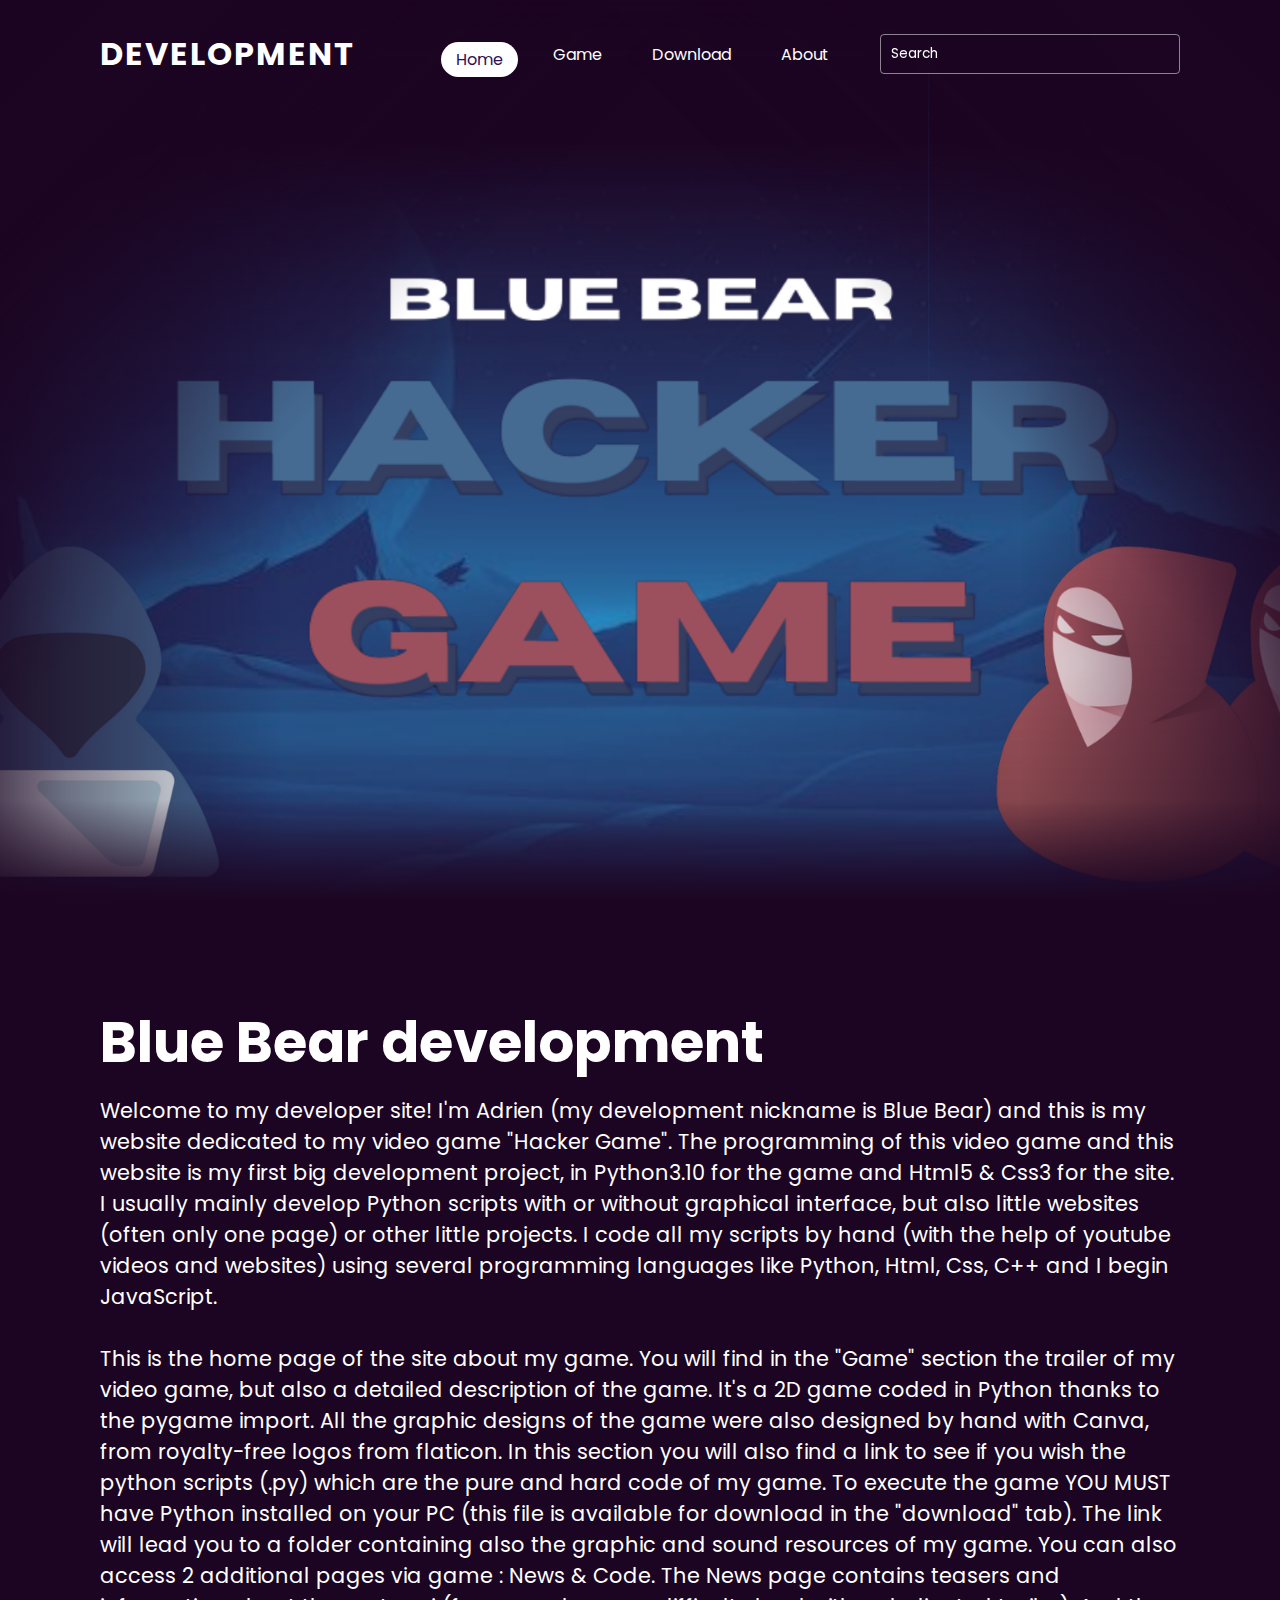
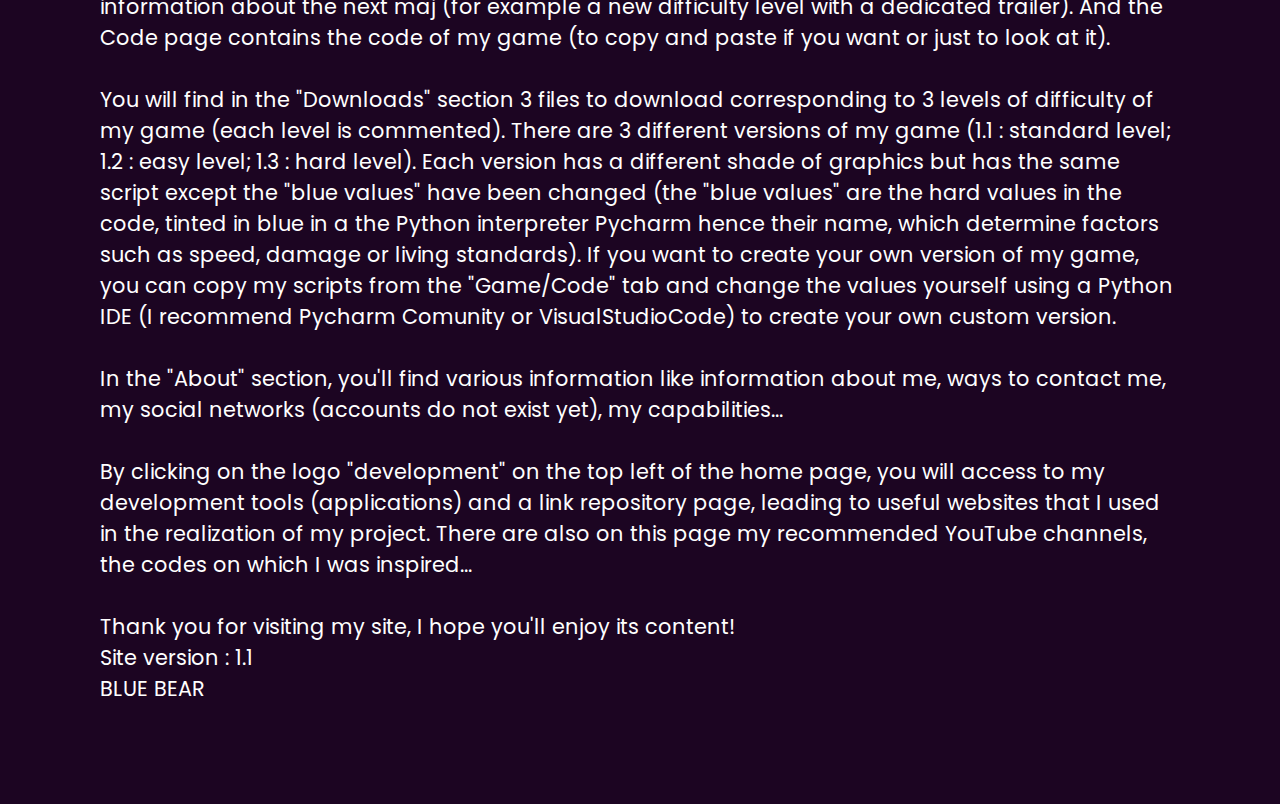
==== index.html @ ac937ab1 "first commit" ====
<!DOCTYPE html>
<html>
    <head>
        <title>Home | Blue Bear development website</title>
        <link rel="stylesheet" type="text/css" href="style.css">
    </head>
    <body>
        <header>
            <a href="indexdev.html" class="logo">development<Logo/a>
            <ul>
                <li><a href="#" class="active">Home</a></li>
                <li><a href="index2.html">Game</a></li>
                <li><a href="index3.html">Download</a></li>
                <li><a href="index4.html">About</a></li>
            </ul>
            <div class="search">
                <input type="text" placeholder="Search">
                <i class="fa fa-search" aria-hidden="true"></i>
            </div>
        </header>
        <section>
            <img src="hacker_game3.png">
        </section>
        <div class="sec" id="sec">
            <h2>Blue Bear development</h2>
            <p>Welcome to my developer site! I'm Adrien (my development nickname is Blue Bear) and this is my website dedicated to my video game "Hacker Game". The programming of this video game and this website is my first big development project, in Python3.10 for the game and Html5 & Css3 for the site. I usually mainly develop Python scripts with or without graphical interface, but also little websites (often only one page) or other little projects. I code all my scripts by hand (with the help of youtube videos and websites) using several programming languages like Python, Html, Css, C++ and I begin JavaScript.
                <br><br>This is the home page of the site about my game. You will find in the "Game" section the trailer of my video game, but also a detailed description of the game. It's a 2D game coded in Python thanks to the pygame import. All the graphic designs of the game were also designed by hand with Canva, from royalty-free logos from flaticon. In this section you will also find a link to see if you wish the python scripts (.py) which are the pure and hard code of my game. To execute the game YOU MUST have Python installed on your PC (this file is available for download in the "download" tab). The link will lead you to a folder containing also the graphic and sound resources of my game. You can also access 2 additional pages via game : News & Code. The News page contains teasers and information about the next maj (for example a new difficulty level with a dedicated trailer). And the Code page contains the code of my game (to copy and paste if you want or just to look at it).
                <br><br>You will find in the "Downloads" section 3 files to download corresponding to 3 levels of difficulty of my game (each level is commented). There are 3 different versions of my game (1.1 : standard level; 1.2 : easy level; 1.3 : hard level). Each version has a different shade of graphics but has the same script except the "blue values" have been changed (the "blue values" are the hard values in the code, tinted in blue in a the Python interpreter Pycharm hence their name, which determine factors such as speed, damage or living standards). If you want to create your own version of my game, you can copy my scripts from the "Game/Code" tab and change the values yourself using a Python IDE (I recommend Pycharm Comunity or VisualStudioCode) to create your own custom version.
                <br><br>In the "About" section, you'll find various information like information about me, ways to contact me, my social networks (accounts do not exist yet), my capabilities...
                <br><br>By clicking on the logo "development" on the top left of the home page, you will access to my development tools (applications) and a link repository page, leading to useful websites that I used in the realization of my project. There are also on this page my recommended YouTube channels, the codes on which I was inspired... 
                <br><br>Thank you for visiting my site, I hope you'll enjoy its content!
                <br>Site version : 1.1
                </p><p>BLUE BEAR</p>
        </div>
    </body>
</html>

<!--Code of Blue Bear-->
---- style.css ----
@import url('https://fonts.googleapis.com/css?family=Poppins:300,400,500,600,700,800,900&display=swap');
*
{
    margin: 0;
    padding: 0;
    box-sizing: border-box;
    font-family: 'Poppins', sans-serif;
    scroll-behavior: smooth;
}
body
{
    min-height: 100vh;
    overflow-x: hidden;
    background: linear-gradient(#2b1055, #7597de);
}
header
{
    position: absolute;
    top: O;
    left: 0;
    width: 100%;
    padding: 30px 100px;
    display: flex;
    justify-content: space-between;
    align-items: center;
    z-index: 10000;
}
header .logo
{
    color: #fff;
    font-weight: 700;
    text-decoration: none;
    font-size: 2em;
    text-transform: uppercase;
    letter-spacing: 2px;
}
header ul
{
    display: flex;
    justify-content: center;
    align-items: center;
}
header ul li
{
    list-style: none;
    margin-left: 20px;
}
header ul li a
{
    text-decoration: none;
    padding: 6px 15px;
    color: #fff;
    border-radius: 20px;
}
header ul li a:hover,
header ul li a.active
{
    background: #fff;
    color: #2b1055;
}
.search
{
    position: relative;
    width: 300px;
    height: 40px;
}
.search input
{
    position: absolute;
    top: 0;
    left: 0;
    width: 100%;
    height: 100%;
    color: #fff;
    background: transparent;
    border: 1px solid rgba(255, 255, 2555, 0.5);
    outline: none;
    border-radius: 4px;
    padding: 0 10px 0 10px;
    backdrop-filter: blur(10px);
}
.search input::placeholder
{
    color: #fff;
}
section
{
    position: relative;
    width: 100%;
    height: 100vh;
    padding: 100px;
    display: flex;
    justify-content: center;
    align-items: center;
    overflow: hidden;
}
section::before
{
    content: '';
    position: absolute;
    bottom: 0;
    width: 100%;
    height: 100px;
    background: linear-gradient(to top,#1c0522,transparent);
    z-index: 1000;
}
section img
{
    position: absolute;
    top: O;
    left: 0;
    width: 100%;
    height: 100%;
    object-fit: cover;
    pointer-events: none;
}
section img#name-2
{
    mix-blend-mode: screen;
}
section img#hacker_game
{
    z-index: 10;
}
#text
{
    position: absolute;
    right: -350px;
    color: #fff;
    white-space: nowrap;
    font-size: 7.5vw;
    z-index: 9;
}
#btn
{
    text-decoration: none;
    display: inline-block;
    padding: 8px 30px;
    border-radius: 40px;
    background: #fff;
    color: #1c0522;
    font-size: 1.5em;
    z-index: 9;
    transform: translateY(100px);
}
.sec
{
    position: relative;
    padding: 100px;
    background: #1c0522;
}
.sec h2
{
    font-size: 3.5em;
    margin-bottom: 10px;
    color: #fff;

}
.sec p
{
    font-size: 1.3em;
    color: #fff;
}
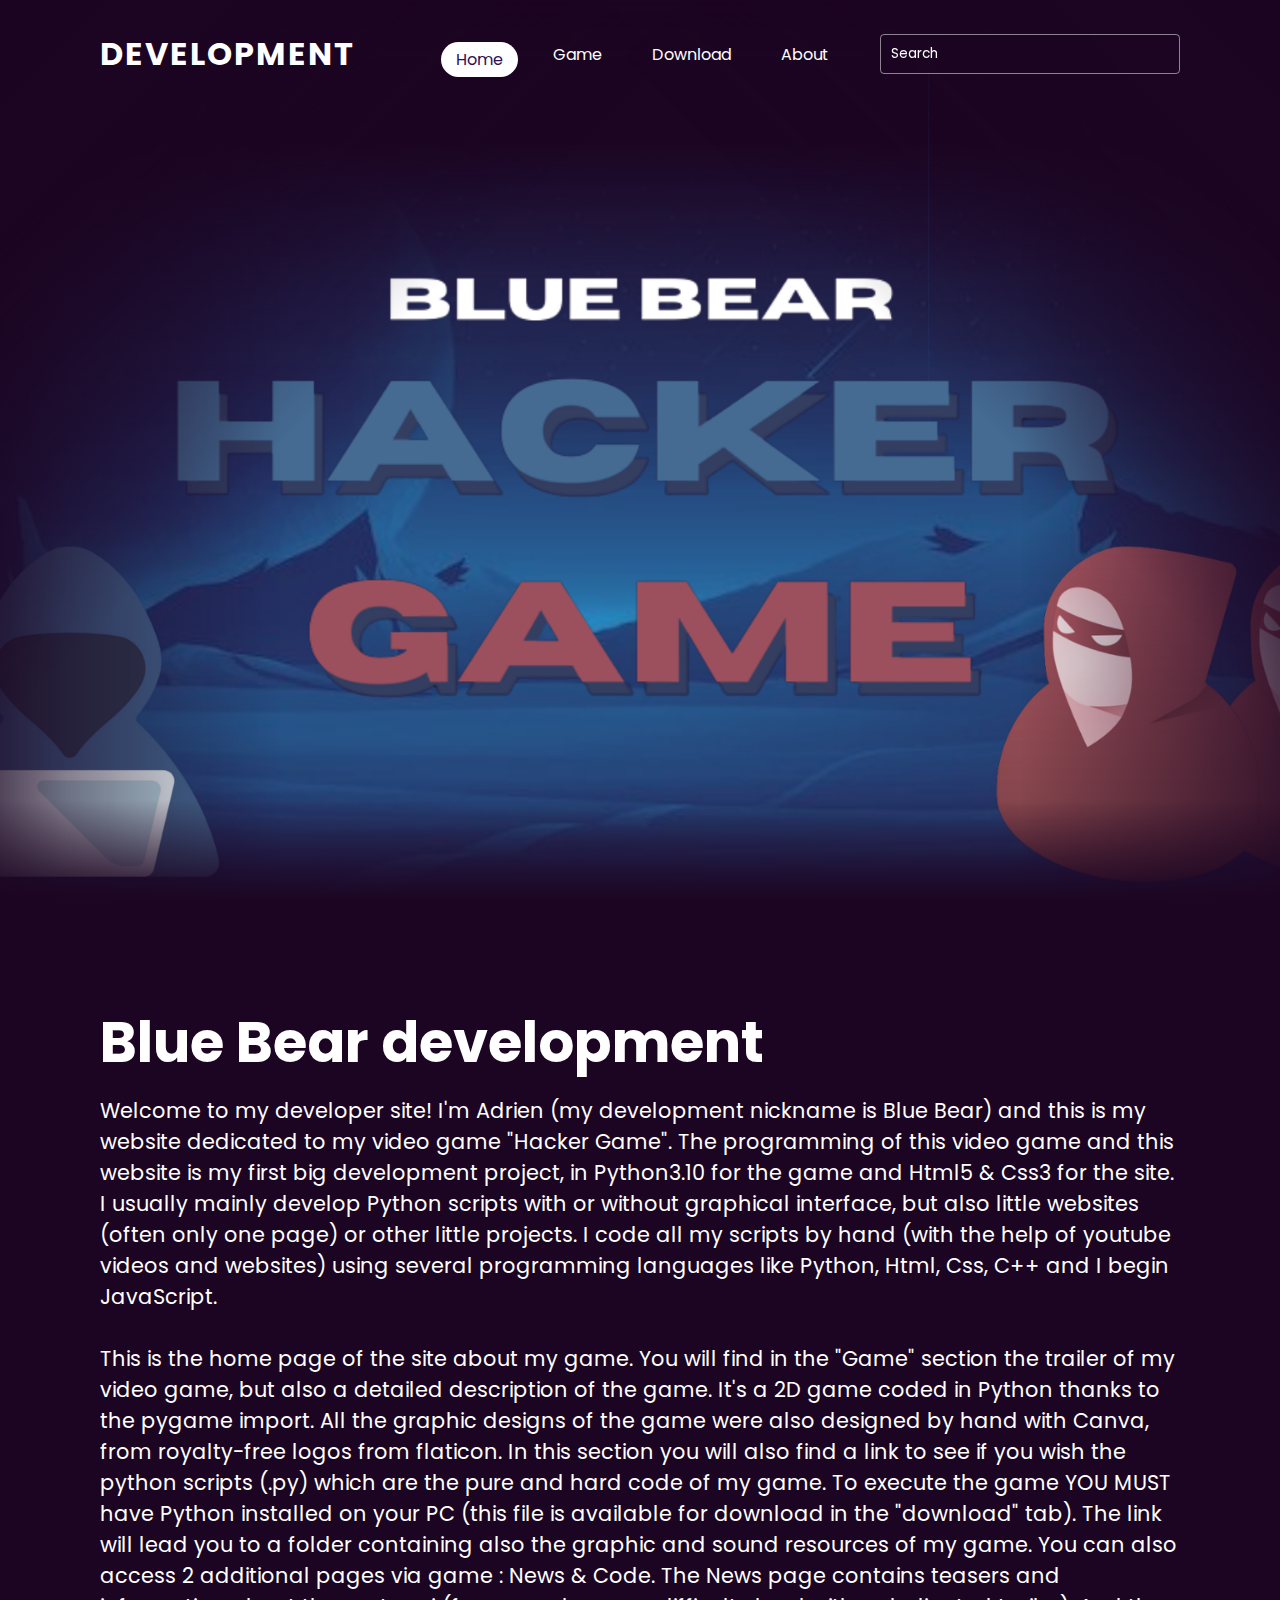
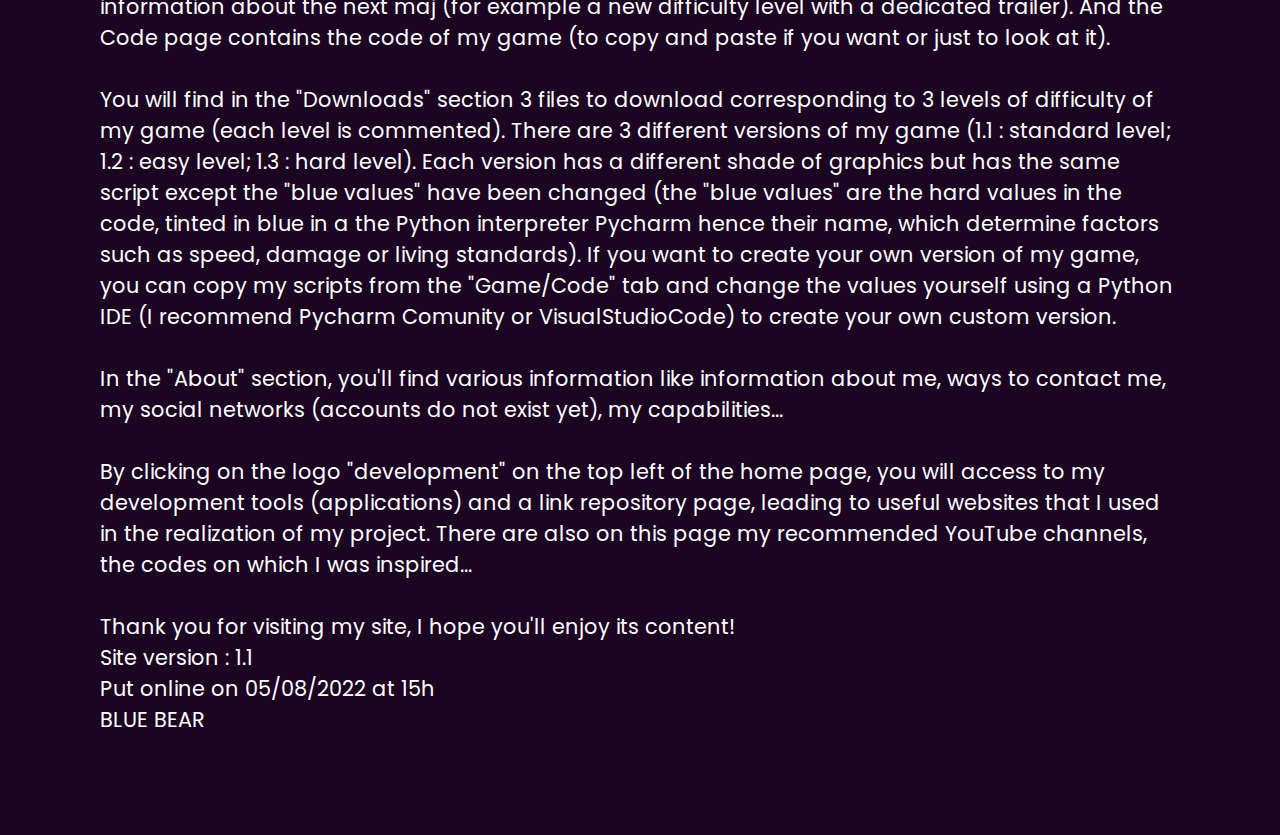
==== commit 3fd1f307: "v2" ====
--- a/index.html
+++ b/index.html
@@ -30,6 +30,7 @@
                 <br><br>By clicking on the logo "development" on the top left of the home page, you will access to my development tools (applications) and a link repository page, leading to useful websites that I used in the realization of my project. There are also on this page my recommended YouTube channels, the codes on which I was inspired... 
                 <br><br>Thank you for visiting my site, I hope you'll enjoy its content!
                 <br>Site version : 1.1
+                <br>Put online on 05/08/2022 at 15h
                 </p><p>BLUE BEAR</p>
         </div>
     </body>
--- a/style.css
+++ b/style.css
@@ -11,7 +11,7 @@
 {
     min-height: 100vh;
     overflow-x: hidden;
-    background: linear-gradient(#2b1055, #7597de);
+    background: #1c0522;
 }
 header
 {
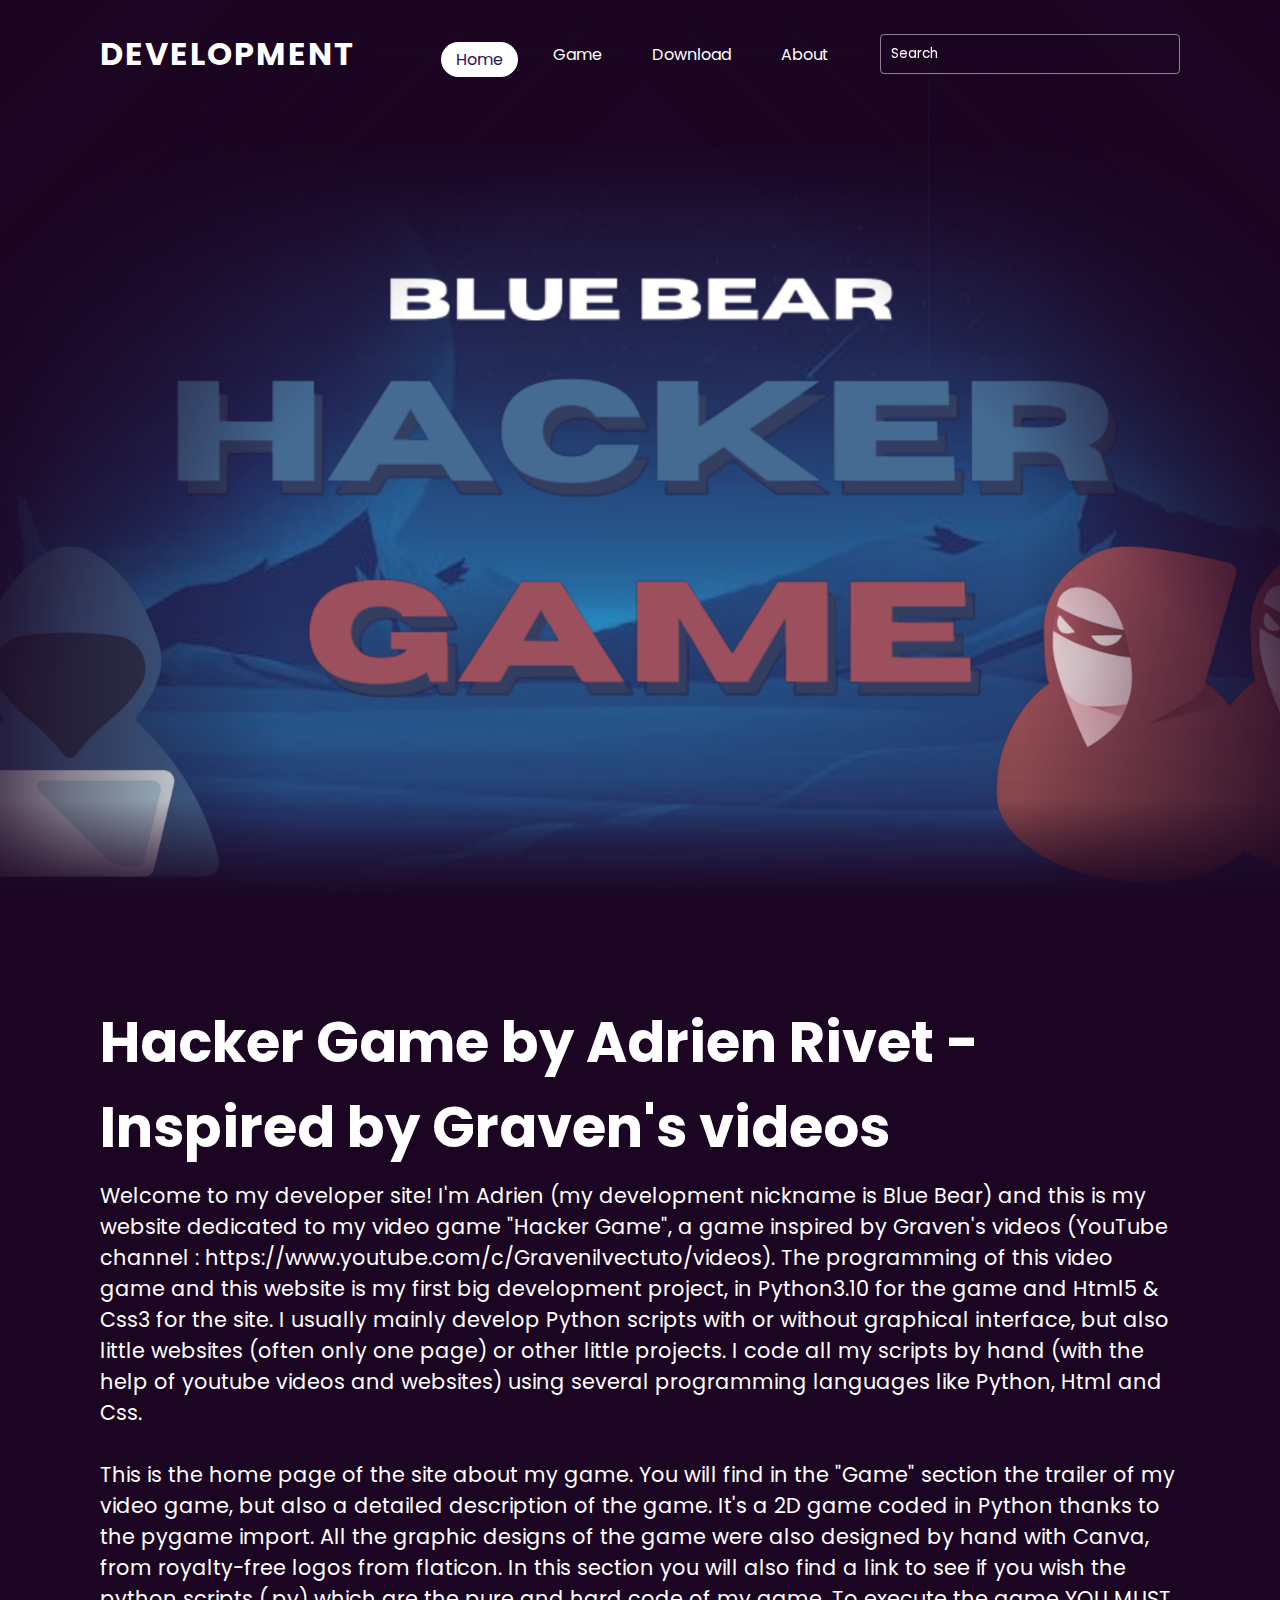
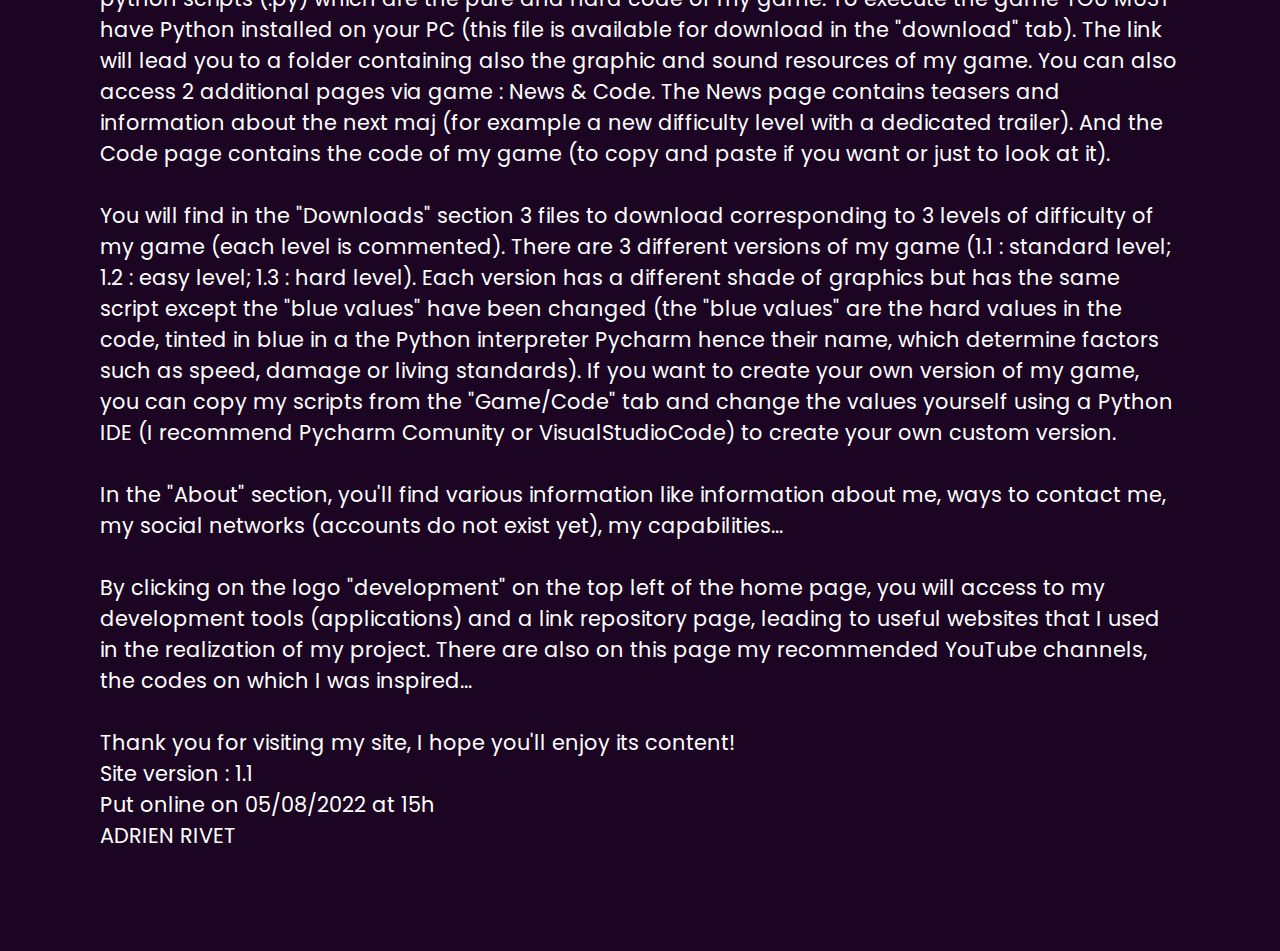
==== commit 6072b18d: "three" ====
--- a/index.html
+++ b/index.html
@@ -22,8 +22,8 @@
             <img src="hacker_game3.png">
         </section>
         <div class="sec" id="sec">
-            <h2>Blue Bear development</h2>
-            <p>Welcome to my developer site! I'm Adrien (my development nickname is Blue Bear) and this is my website dedicated to my video game "Hacker Game". The programming of this video game and this website is my first big development project, in Python3.10 for the game and Html5 & Css3 for the site. I usually mainly develop Python scripts with or without graphical interface, but also little websites (often only one page) or other little projects. I code all my scripts by hand (with the help of youtube videos and websites) using several programming languages like Python, Html, Css, C++ and I begin JavaScript.
+            <h2>Hacker Game by Adrien Rivet - Inspired by Graven's videos</h2>
+            <p>Welcome to my developer site! I'm Adrien (my development nickname is Blue Bear) and this is my website dedicated to my video game "Hacker Game", a game inspired by Graven's videos (YouTube channel : https://www.youtube.com/c/Gravenilvectuto/videos). The programming of this video game and this website is my first big development project, in Python3.10 for the game and Html5 & Css3 for the site. I usually mainly develop Python scripts with or without graphical interface, but also little websites (often only one page) or other little projects. I code all my scripts by hand (with the help of youtube videos and websites) using several programming languages like Python, Html and Css.
                 <br><br>This is the home page of the site about my game. You will find in the "Game" section the trailer of my video game, but also a detailed description of the game. It's a 2D game coded in Python thanks to the pygame import. All the graphic designs of the game were also designed by hand with Canva, from royalty-free logos from flaticon. In this section you will also find a link to see if you wish the python scripts (.py) which are the pure and hard code of my game. To execute the game YOU MUST have Python installed on your PC (this file is available for download in the "download" tab). The link will lead you to a folder containing also the graphic and sound resources of my game. You can also access 2 additional pages via game : News & Code. The News page contains teasers and information about the next maj (for example a new difficulty level with a dedicated trailer). And the Code page contains the code of my game (to copy and paste if you want or just to look at it).
                 <br><br>You will find in the "Downloads" section 3 files to download corresponding to 3 levels of difficulty of my game (each level is commented). There are 3 different versions of my game (1.1 : standard level; 1.2 : easy level; 1.3 : hard level). Each version has a different shade of graphics but has the same script except the "blue values" have been changed (the "blue values" are the hard values in the code, tinted in blue in a the Python interpreter Pycharm hence their name, which determine factors such as speed, damage or living standards). If you want to create your own version of my game, you can copy my scripts from the "Game/Code" tab and change the values yourself using a Python IDE (I recommend Pycharm Comunity or VisualStudioCode) to create your own custom version.
                 <br><br>In the "About" section, you'll find various information like information about me, ways to contact me, my social networks (accounts do not exist yet), my capabilities...
@@ -31,7 +31,7 @@
                 <br><br>Thank you for visiting my site, I hope you'll enjoy its content!
                 <br>Site version : 1.1
                 <br>Put online on 05/08/2022 at 15h
-                </p><p>BLUE BEAR</p>
+                </p><p>ADRIEN RIVET</p>
         </div>
     </body>
 </html>
